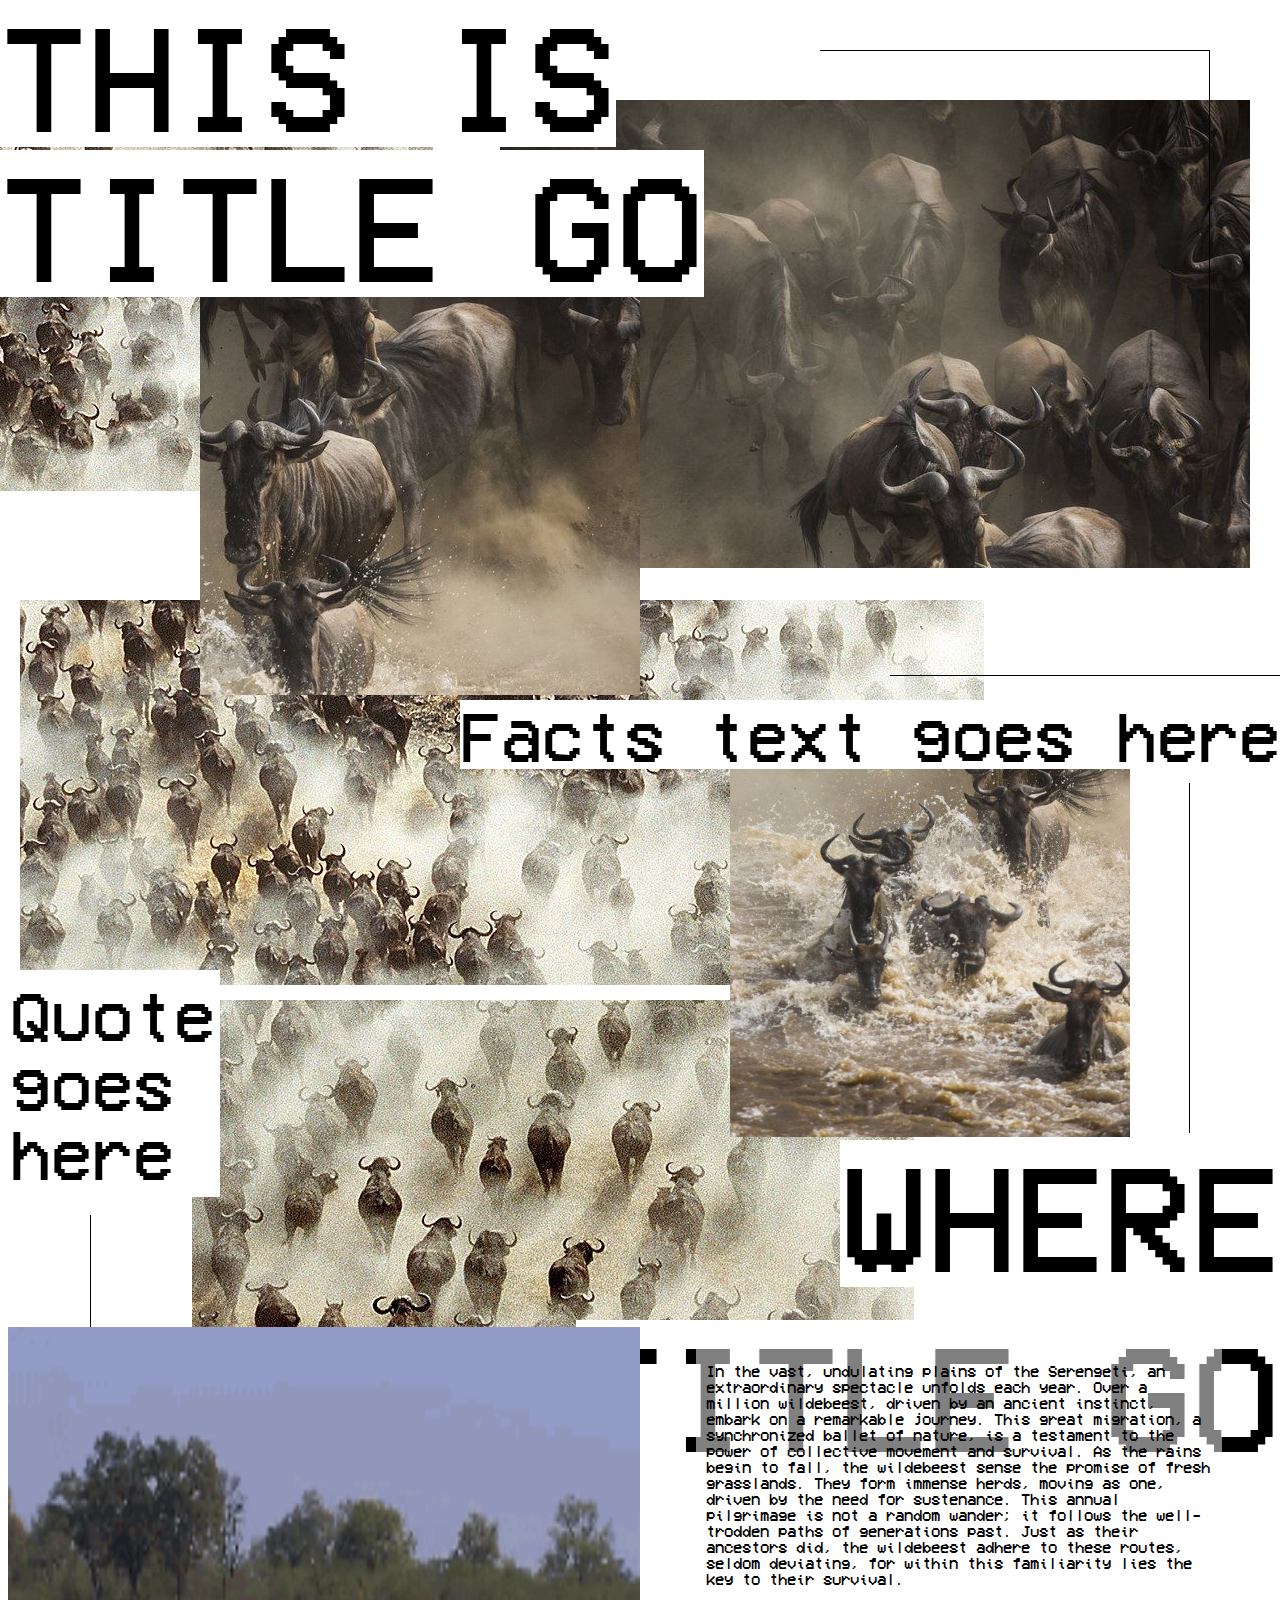
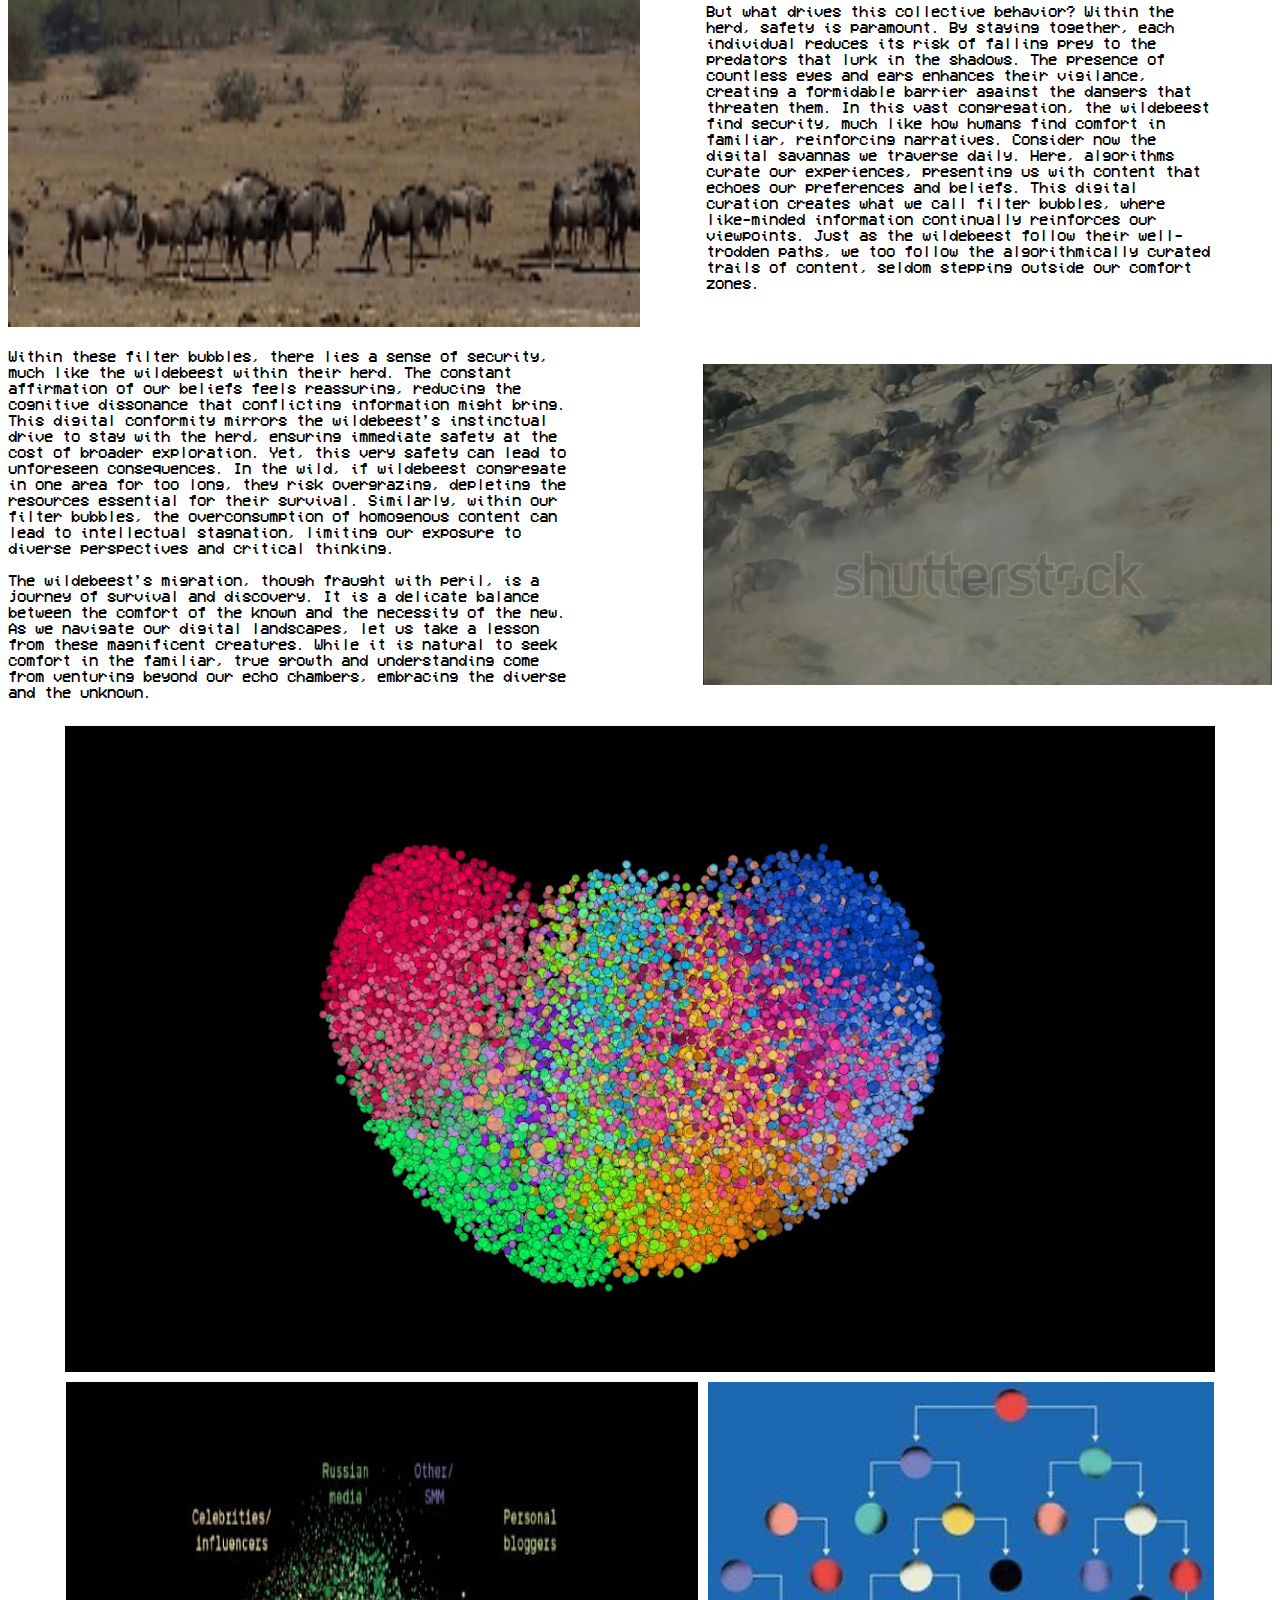
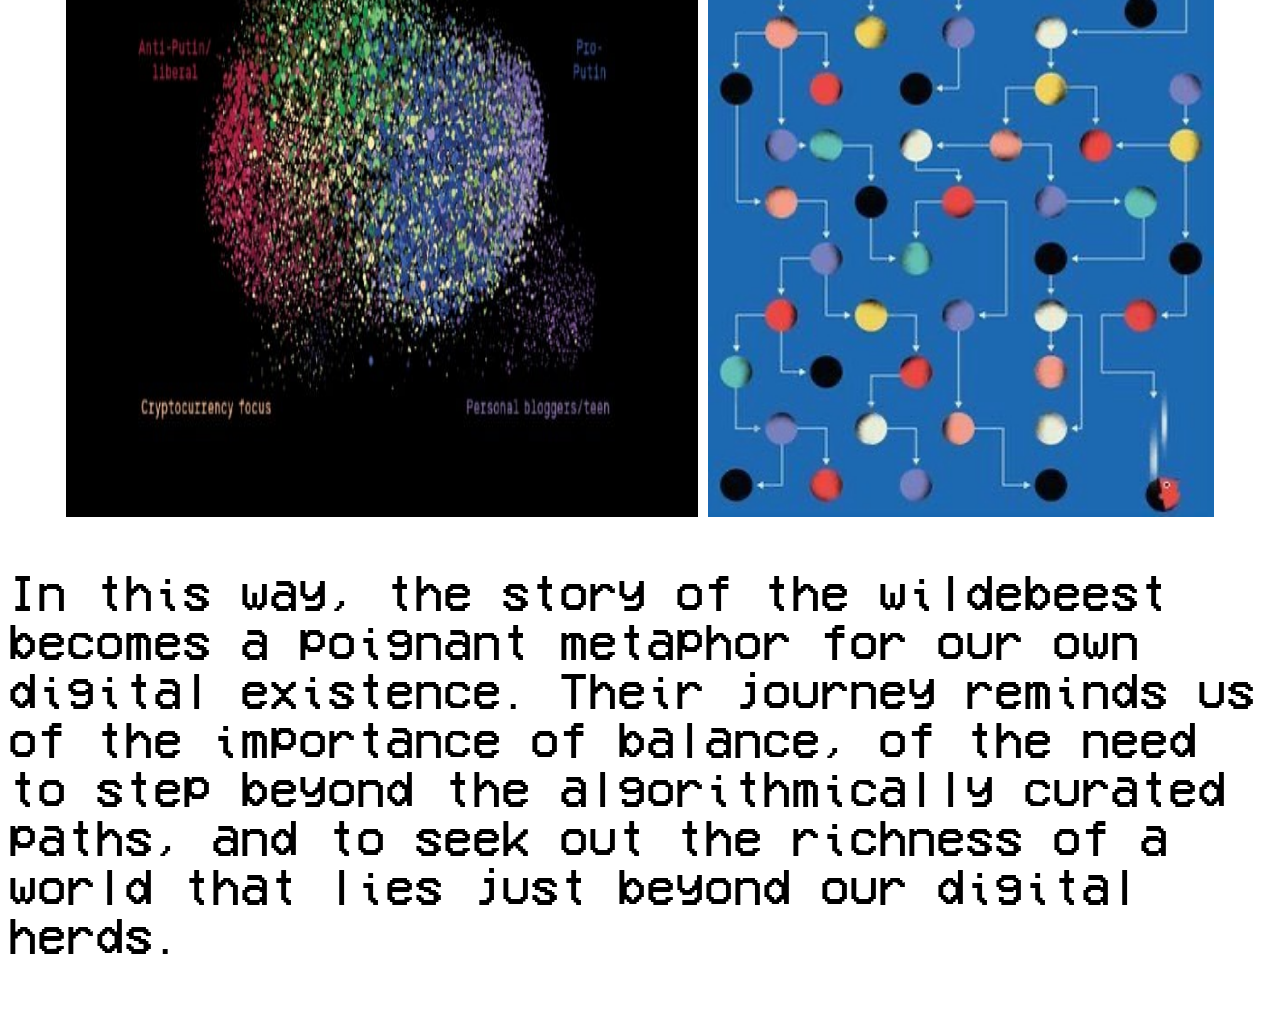
==== index.html @ 77823719 "rename" ====
<html>
    <head>
<link rel="stylesheet" href="style.css">
<script src="shuffle.js"></script>
    </head>
    <body>
        <img src="1.jpg" class="img1" alt="">
        <img src="2.jpg" class="img2" alt="">
        <img src="3.jpg" class="img3" alt="">
        <img src="4.jpg" class="img4" alt="">
        <img src="5.jpg" class="img5" alt="">
        <img src="6.jpg" class="img6" alt="">
        <p class="title1">THIS IS</p>
        <p class="title1-1"> TITLE GO</p>
        <p class="title2">Facts text goes here</p>
        <p class="title3">Quote goes here </p>
        <p class="title4">WHERE</p>
        <p class="title4-1">TITLE GO</p>
        <div class="line1"></div>
        <div class="line2"></div>
        <div class="line3"></div>
        <div class="line4"></div>
        <div class="line5"></div>
        <div class="section2">
            <img src="20240516155742.gif" class="wildebeest"/> 
            <div class="text1">
                <p> In the vast, undulating plains of the Serengeti, an extraordinary spectacle unfolds each year. Over a million wildebeest, driven by an ancient instinct, embark on a remarkable journey. This great migration, a synchronized ballet of nature, is a testament to the power of collective movement and survival.
                    As the rains begin to fall, the wildebeest sense the promise of fresh grasslands. They form immense herds, moving as one, driven by the need for sustenance. This annual pilgrimage is not a random wander; it follows the well-trodden paths of generations past. Just as their ancestors did, the wildebeest adhere to these routes, seldom deviating, for within this familiarity lies the key to their survival.
                    </p>
                    <p> But what drives this collective behavior? Within the herd, safety is paramount. By staying together, each individual reduces its risk of falling prey to the predators that lurk in the shadows. The presence of countless eyes and ears enhances their vigilance, creating a formidable barrier against the dangers that threaten them. In this vast congregation, the wildebeest find security, much like how humans find comfort in familiar, reinforcing narratives.
                        Consider now the digital savannas we traverse daily. Here, algorithms curate our experiences, presenting us with content that echoes our preferences and beliefs. This digital curation creates what we call filter bubbles, where like-minded information continually reinforces our viewpoints. Just as the wildebeest follow their well-trodden paths, we too follow the algorithmically curated trails of content, seldom stepping outside our comfort zones.                        
                        </p>
                    
            </div>
        </div>
        <div class="section3">
            <div class="text2">
                <p> Within these filter bubbles, there lies a sense of security, much like the wildebeest within their herd. The constant affirmation of our beliefs feels reassuring, reducing the cognitive dissonance that conflicting information might bring. This digital conformity mirrors the wildebeest’s instinctual drive to stay with the herd, ensuring immediate safety at the cost of broader exploration.
                    Yet, this very safety can lead to unforeseen consequences. In the wild, if wildebeest congregate in one area for too long, they risk overgrazing, depleting the resources essential for their survival. Similarly, within our filter bubbles, the overconsumption of homogenous content can lead to intellectual stagnation, limiting our exposure to diverse perspectives and critical thinking.                    
                    </p>
                    <p> The wildebeest’s migration, though fraught with peril, is a journey of survival and discovery. It is a delicate balance between the comfort of the known and the necessity of the new. As we navigate our digital landscapes, let us take a lesson from these magnificent creatures. While it is natural to seek comfort in the familiar, true growth and understanding come from venturing beyond our echo chambers, embracing the diverse and the unknown.
                        </p>
            </div>
            <video src="5515184-preview.mp4" autoplay muted></video>
        </div>
        <div class="Images">
            <video src="1077-5.mp4" autoplay muted width="91%"></video>
            <img src="algorithm 2.jpg" alt="" width="50%"> 
            <img src="algorithm1.jpg" alt="" width="40%">
        </div>
        <div class=" section4">
            <div class="text3">
                <p> In this way, the story of the wildebeest becomes a poignant metaphor for our own digital existence. Their journey reminds us of the importance of balance, of the need to step beyond the algorithmically curated paths, and to seek out the richness of a world that lies just beyond our digital herds.       
                    </p>
        </div>
        </body>
</html>
---- style.css ----
.img1 {
    position: absolute;
    left: 0;
    top: 0;
}

.img4 {
    position: absolute;
    left: 500px;
    top: 100px;
}

.img2 {
    position: absolute;
    left: 15%;
    top: 1000px;
}

.img3 {
    position: absolute;
    left: 20px;
    top: 600px;
}

.img5 {
    position: absolute;
    left: 200px;
    top: 200px;
}

.img6 {
    position: absolute;
    left: 57%;
    top: 700px;
    width: 400px;
}

@font-face {
    font-family:'VCO';
    src: url('VCR_OSD_MONO_1.001.woff');
}

body{
    font-family:'VCO';
}

.title1 {
    font-size: 150px;
    background-color: white;
    position: absolute;
    left: 0;
    top: 0;
    margin: 0;
}

.title1-1 {
    font-size: 150px;
    background-color: white;
    position: absolute;
    left: 0;
    top: 150;
    margin: 0;
}

.title2 {
    font-size: 70px;
    background-color: white;
    position: absolute;
    right: 0;
    top: 70%;
}

.title3 {
    font-size: 70px;
    background-color: white;
    position: absolute;
    left: 0;
    top: 100%;
    width: 200px;
    padding: 10px;
}

.title4 {
    font-size: 150px;
    background-color: white;
    position: absolute;
    right: 0;
    top: 110%;
}

.title4-1 {
    font-size: 150px;
    background-color: white;
    position: absolute;
    right: 0;
    top: 130%;
}

.line1 {
    height: 1px;
    width: 390px;
    background-color: black;
    position: absolute;
    top: 75%;
    right: 0;
}

.line2 {
    height: 350px;
    width: 1px;
    background-color: black;
    position: absolute;
    top: 87%;
    right: 90px;
}

.line3 {
    height: 250px;
    width: 1px;
    background-color: black;
    position: absolute;
    top: 135%;
    left: 90px;
}

.line4 {
    height: 1px;
    width: 390px;
    background-color: black;
    position: absolute;
    top: 50px;
    right: 70px;
}

.line5 {
    height: 350px;
    width: 1px;
    background-color: black;
    position: absolute;
    top: 50px;
    right: 70px;
}

.section2{
    margin-top: 105%;
    position: relative;
}

.wildebeest{
    width: 50%;
    height: 600px;
}

.text1{
    position: absolute;
    right: 50px;
    top: 50%;
    width: 40%;
    background-color: rgba(255, 255, 255, 0.5);
    padding: 10px;
    transform: translate(0%, -50%);
}

.section3{
    display: flex;
    margin-top: 5px;
}

.section3 video {
    width: 45%;
margin-left: 10%;
}

.text2{
    width: 50%;
    background-color: rgba(255, 255, 255, 0.5);
}

.text3 {
    font-size: 50;
}

.Images{
display: flex;
flex-wrap: wrap;
justify-content: center;
gap: 10px;
margin-top: 10px;
}
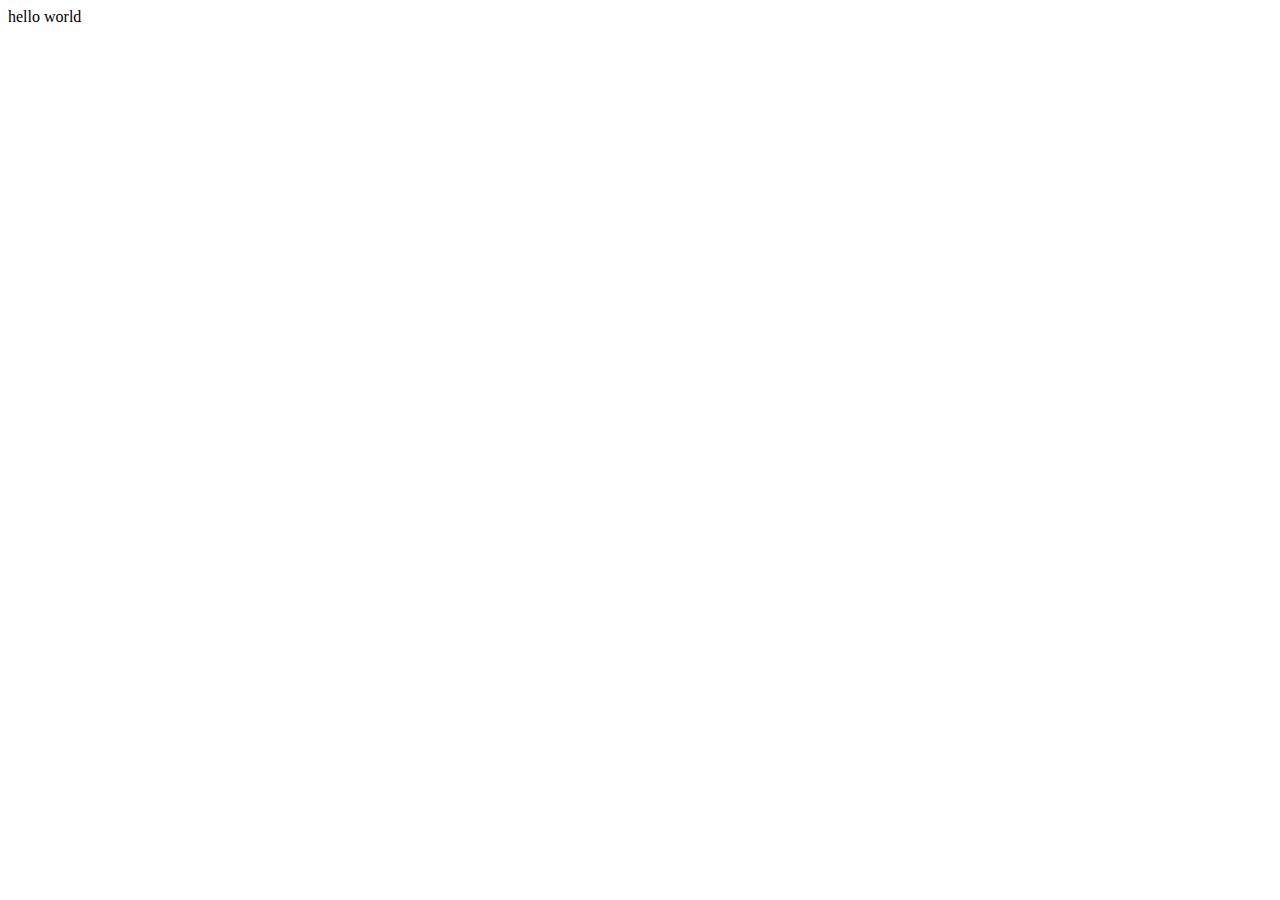
==== commit 7eab3683: "changes" ====
--- a/index.html
+++ b/index.html
@@ -1,57 +1,11 @@
-<html>
-    <head>
-<link rel="stylesheet" href="style.css">
-<script src="shuffle.js"></script>
-    </head>
-    <body>
-        <img src="1.jpg" class="img1" alt="">
-        <img src="2.jpg" class="img2" alt="">
-        <img src="3.jpg" class="img3" alt="">
-        <img src="4.jpg" class="img4" alt="">
-        <img src="5.jpg" class="img5" alt="">
-        <img src="6.jpg" class="img6" alt="">
-        <p class="title1">THIS IS</p>
-        <p class="title1-1"> TITLE GO</p>
-        <p class="title2">Facts text goes here</p>
-        <p class="title3">Quote goes here </p>
-        <p class="title4">WHERE</p>
-        <p class="title4-1">TITLE GO</p>
-        <div class="line1"></div>
-        <div class="line2"></div>
-        <div class="line3"></div>
-        <div class="line4"></div>
-        <div class="line5"></div>
-        <div class="section2">
-            <img src="20240516155742.gif" class="wildebeest"/> 
-            <div class="text1">
-                <p> In the vast, undulating plains of the Serengeti, an extraordinary spectacle unfolds each year. Over a million wildebeest, driven by an ancient instinct, embark on a remarkable journey. This great migration, a synchronized ballet of nature, is a testament to the power of collective movement and survival.
-                    As the rains begin to fall, the wildebeest sense the promise of fresh grasslands. They form immense herds, moving as one, driven by the need for sustenance. This annual pilgrimage is not a random wander; it follows the well-trodden paths of generations past. Just as their ancestors did, the wildebeest adhere to these routes, seldom deviating, for within this familiarity lies the key to their survival.
-                    </p>
-                    <p> But what drives this collective behavior? Within the herd, safety is paramount. By staying together, each individual reduces its risk of falling prey to the predators that lurk in the shadows. The presence of countless eyes and ears enhances their vigilance, creating a formidable barrier against the dangers that threaten them. In this vast congregation, the wildebeest find security, much like how humans find comfort in familiar, reinforcing narratives.
-                        Consider now the digital savannas we traverse daily. Here, algorithms curate our experiences, presenting us with content that echoes our preferences and beliefs. This digital curation creates what we call filter bubbles, where like-minded information continually reinforces our viewpoints. Just as the wildebeest follow their well-trodden paths, we too follow the algorithmically curated trails of content, seldom stepping outside our comfort zones.                        
-                        </p>
-                    
-            </div>
-        </div>
-        <div class="section3">
-            <div class="text2">
-                <p> Within these filter bubbles, there lies a sense of security, much like the wildebeest within their herd. The constant affirmation of our beliefs feels reassuring, reducing the cognitive dissonance that conflicting information might bring. This digital conformity mirrors the wildebeest’s instinctual drive to stay with the herd, ensuring immediate safety at the cost of broader exploration.
-                    Yet, this very safety can lead to unforeseen consequences. In the wild, if wildebeest congregate in one area for too long, they risk overgrazing, depleting the resources essential for their survival. Similarly, within our filter bubbles, the overconsumption of homogenous content can lead to intellectual stagnation, limiting our exposure to diverse perspectives and critical thinking.                    
-                    </p>
-                    <p> The wildebeest’s migration, though fraught with peril, is a journey of survival and discovery. It is a delicate balance between the comfort of the known and the necessity of the new. As we navigate our digital landscapes, let us take a lesson from these magnificent creatures. While it is natural to seek comfort in the familiar, true growth and understanding come from venturing beyond our echo chambers, embracing the diverse and the unknown.
-                        </p>
-            </div>
-            <video src="5515184-preview.mp4" autoplay muted></video>
-        </div>
-        <div class="Images">
-            <video src="1077-5.mp4" autoplay muted width="91%"></video>
-            <img src="algorithm 2.jpg" alt="" width="50%"> 
-            <img src="algorithm1.jpg" alt="" width="40%">
-        </div>
-        <div class=" section4">
-            <div class="text3">
-                <p> In this way, the story of the wildebeest becomes a poignant metaphor for our own digital existence. Their journey reminds us of the importance of balance, of the need to step beyond the algorithmically curated paths, and to seek out the richness of a world that lies just beyond our digital herds.       
-                    </p>
-        </div>
-        </body>
+<!DOCTYPE html>
+<html lang="en">
+<head>
+    <meta charset="UTF-8">
+    <meta name="viewport" content="width=device-width, initial-scale=1.0">
+    <title>Veve's homepage</title>
+</head>
+<body>
+    hello world
+</body>
 </html>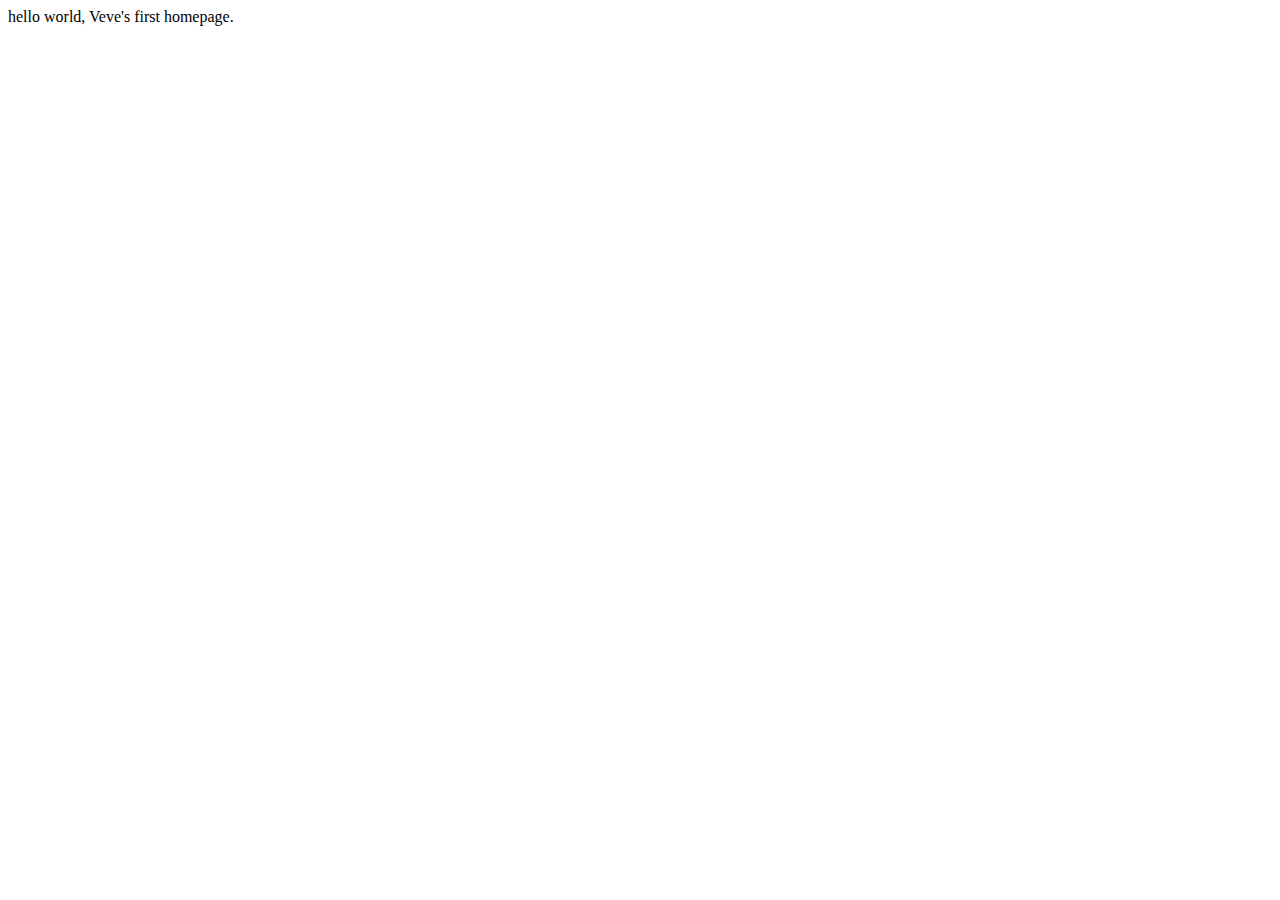
==== commit 4754ea92: "update text" ====
--- a/index.html
+++ b/index.html
@@ -6,6 +6,6 @@
     <title>Veve's homepage</title>
 </head>
 <body>
-    hello world
+    hello world, Veve's first homepage.
 </body>
 </html>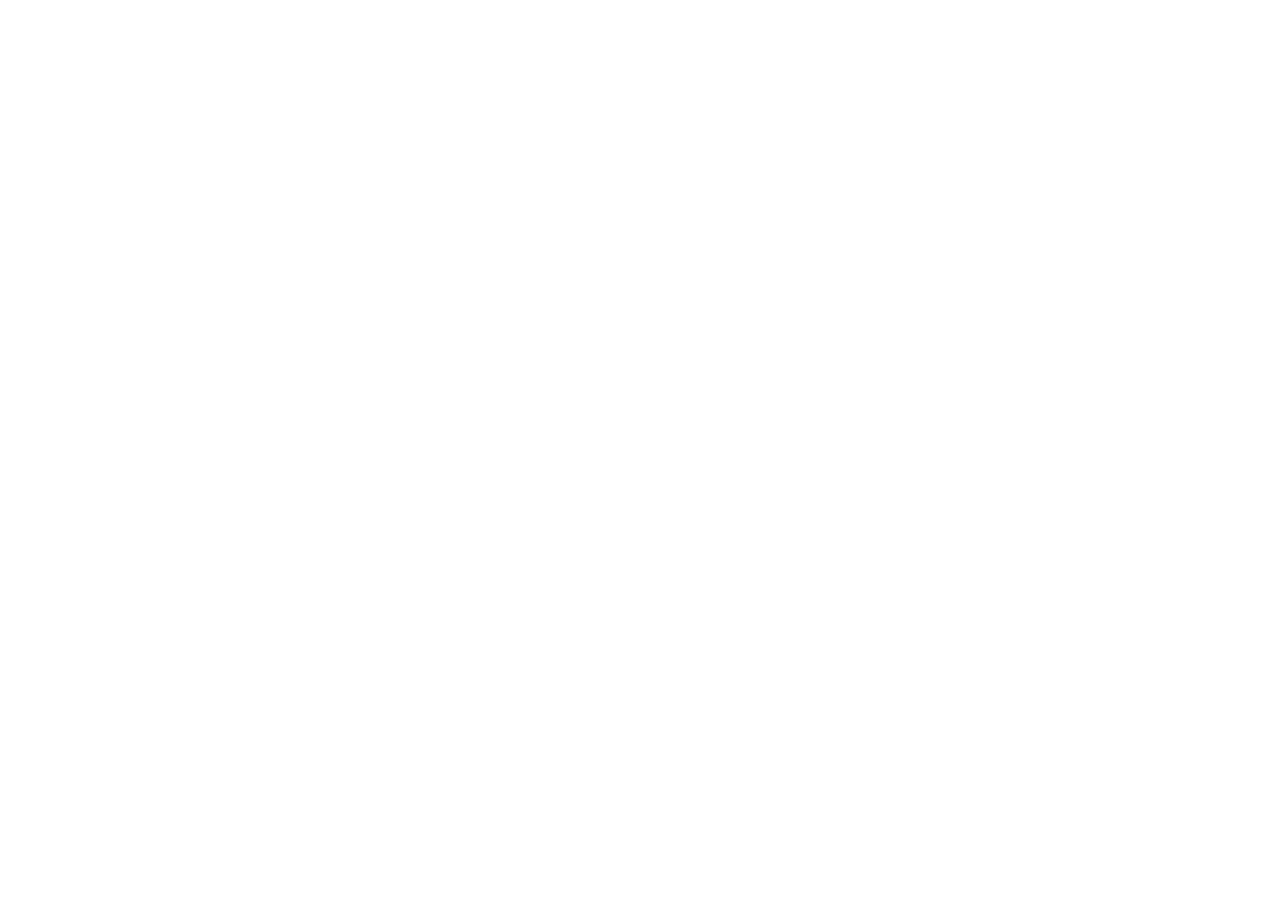
==== commit a8005047: "website" ====
--- a/index.html
+++ b/index.html
@@ -4,8 +4,13 @@
     <meta charset="UTF-8">
     <meta name="viewport" content="width=device-width, initial-scale=1.0">
     <title>Veve's homepage</title>
+    <link rel="stylesheet" href="style.css">
 </head>
 <body>
-    hello world, Veve's first homepage.
+<img src="" alt="">
+
+
+
+
 </body>
 </html>--- a/style.css
+++ b/style.css
@@ -0,0 +1,366 @@
+.img1 {
+    position: absolute;
+    left: 0;
+    top: 0;
+}
+
+.img4 {
+    position: absolute;
+    left: 500px;
+    top: 100px;
+}
+
+.img2 {
+    position: absolute;
+    left: 15%;
+    top: 1000px;
+}
+
+.img3 {
+    position: absolute;
+    left: 20px;
+    top: 600px;
+}
+
+.img5 {
+    position: absolute;
+    left: 200px;
+    top: 200px;
+}
+
+.img6 {
+    position: absolute;
+    left: 57%;
+    top: 700px;
+    width: 400px;
+}
+
+@font-face {
+    font-family:'VCO';
+    src: url('VCR_OSD_MONO_1.001.woff');
+}
+
+body{
+    font-family:'VCO';
+    margin: 0px;
+}
+
+.title1 {
+    font-size: 180px;
+    background-color: black;
+    position: absolute;
+    left: 0;
+    top: 0;
+    margin: 0;
+    color: white;
+    border-radius: 75px;
+}
+
+.title1-1 {
+    font-size: 180px;
+    background-color: black;
+    position: absolute;
+    left: 0;
+    top: 200;
+    margin: 0;
+    color: white;
+    border-radius: 75px;
+}
+
+.title2 {
+    font-size: 55px;
+    background-color: white;
+    position: absolute;
+    left: 0;
+    top: 110%;
+    z-index: 2;
+    border-radius: 75px;
+}
+
+.title3 {
+    font-size: 55px;
+    background-color: white;
+    position: absolute;
+    right: 0;
+    top: 70%;
+    width: 450px;
+    padding: 10px;
+    border-radius: 75px;
+}
+
+.title4 {
+    font-size: 180px;
+    background-color: black;
+    position: absolute;
+    right: 0;
+    top: 110%;
+    color: white;
+    border-radius: 75px;
+}
+
+.title4-1 {
+    font-size: 180px;
+    background-color: black;
+    position: absolute;
+    right: 0;
+    top: 133%;
+    color: white;
+    border-radius: 75px;
+}
+
+.round1{
+    position: absolute;
+    right: 0;
+    top: 0;
+    width: 200px;
+}
+
+.round{
+    position: absolute;
+    left: 0;
+    top: 110%;
+    width: 500px;
+    z-index: 1;  
+}
+
+.section2{
+    margin-top: 114%;
+    position: relative;
+}
+
+.filterbubble{
+    display: flex;
+    align-items: center;
+    justify-content: space-around;
+}
+
+.filterbubble > div{
+    background-color: black;
+    color: white;
+    padding: 15px 75px;
+    font-size: 50;
+    border-radius: 100px;
+}
+
+.paragraph1{
+    padding-left: 320px;
+}
+
+.paragraph2{
+   padding-left: 320px;
+}
+
+.David{
+    display: flex;
+    margin-top: 50px;
+    justify-content: space-between;
+    margin-bottom: 20px;
+}
+
+.Davidleft{
+    display: flex;
+    flex-direction: column;
+    align-items: center;
+    width: 200px;
+    font-family: VCO;
+    font-size: 22px;
+    margin-left: 40px;
+}
+
+.Name{
+    text-align: center;
+    margin: 10px 0;
+}
+
+.at{
+    text-align: center;
+    font-family: VCO;
+    font-size: 15px;
+}
+
+.Description{
+    margin-top: 25px;
+}
+
+.section2 p {
+    margin-bottom: 10px;
+    margin-top: 0;
+    font-size: 20px;
+
+}
+
+.S2bubble{
+    width: 350px;
+    position: absolute;
+    left: 0px;
+    top: 600px;
+    z-index: -1;
+}
+
+.hashtag{
+    background-color: black;
+    color: white;
+    font-size: 30px;
+    white-space: nowrap;
+    overflow: hidden;
+    margin: 20px 0;
+    border-radius: 20px;
+    padding: 10px;
+}
+
+.hashtaginner{
+    transform: translateX(0);
+    animation: move 10s linear infinite;
+}
+
+@keyframes move{
+    0% {
+        transform: translateX(0);
+    }
+    100% {
+        transform: translateX(-100%);
+    }
+}
+
+.section3{
+    display: flex;
+    gap: 50px;
+    position: relative;
+}
+.section3 > div{
+    display: flex;
+    flex-direction: column;
+    align-items: center;
+}
+
+.left div{
+    background-color: black;
+    color: white;
+    padding: 15px 75px;
+    font-size: 50;
+    border-radius: 100px;
+}
+
+.kpop{
+    position: absolute;
+    left: 400px;
+    top: 20px;
+}
+
+.bts{
+    position: absolute;
+    left: 700px;
+    top: 20px;
+}
+
+.VG{
+    position: absolute;
+    top: 400px;
+    left: 0px;
+}
+
+.GTA{
+    position: absolute;
+    top: 550px;
+    left: 100px;
+}
+
+.MC{
+    position: absolute;
+    top: 650px;
+    right: 450px;
+}
+.migration{
+    width: 300px;
+    height: 300px;
+    border-radius: 50%;
+}
+
+.section3 p {
+    font-size: 25px;
+    line-height: 30px;
+}
+
+.left{
+    flex: 5;
+}
+
+.right {
+    flex: 2;
+}
+
+.herd{
+    width: 380px;
+    height: 380px;
+    border-radius: 50%;
+    position: absolute;
+    left: 35px;
+    top: 0;
+
+}
+
+.algorithm4{
+    width: 380px;
+    height: 380px;
+    border-radius: 50%;
+    position: absolute;
+    left: 480px;
+    top: 190px;
+}
+
+.section4 {
+    margin-top: 40px;
+    position: relative;
+}
+
+.text {
+    font-size: 25px;
+}
+
+.text2 {
+    font-size: 25px;
+    position: absolute;
+    left: 0;
+    top: 0;
+    width: 100%;
+    z-index: 1;
+}
+
+.blackalgorithm1{
+    width: 500px;
+    position: absolute;
+    bottom: 0;
+    left: 50%;
+    transform: translateX(-50%);
+}
+
+.bottom{
+    position: relative;
+    height: 150px;
+}
+
+.blackalgorithm2{
+    width: 500px;
+    position: absolute;
+    top: 50%;
+    left: 0;
+    transform: translate(-50%, -50%);
+}
+
+.blackalgorithm3 {
+    width: 500px;
+    position: absolute;
+    top: 0;
+    right: 0;
+    transform: translate(50%, -50%);
+    z-index: -1;
+}
+
+.Footer{
+    display: flex;
+    justify-content: space-between;
+    border-top: 1px solid black;
+    padding: 10px;
+    background-color: black;
+    color: white;
+}